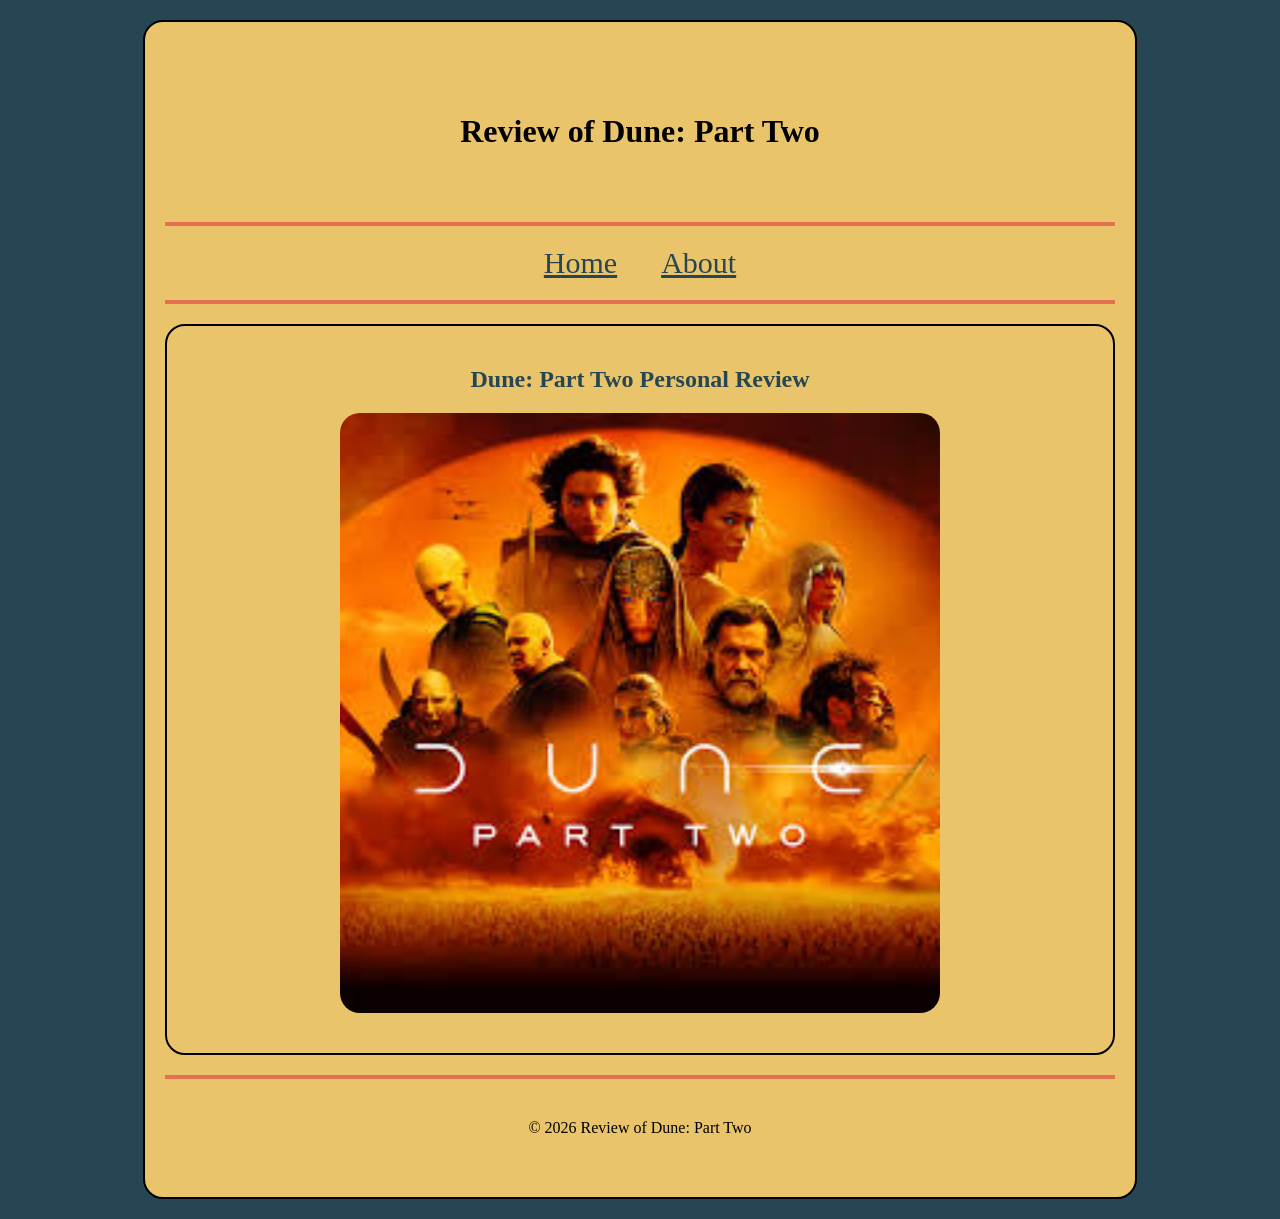
==== HTML5_css/index.html @ f8425419 "hihi" ====
<!DOCTYPE html>
<html lang="en">
<head>
    <meta charset="UTF-8">
    <meta name="viewport" content="width=device-width, initial-scale=1.0">
    <title>HTML5 and Intro to CSS</title>
    <link rel="stylesheet" href="css/styles.css">
</head>

<body>
    <div id="container">
        <header>
            <h1>Review of Dune: Part Two</h1>
        </header>

        <nav>
            <a href="index.html">Home</a>

            <a href="about.html">About</a>
        </nav>

        <main>
            <h2>Dune: Part Two Personal Review</h2>

            <p>

            </p>
            <img src="images/dune2img2.jpg" alt="Dune2IMG">
        </main>
        
        <footer>&copy; 2026 Review of Dune: Part Two</footer>
    </div>
</body>

</html>
---- HTML5_css/css/styles.css ----
body{
    background-color: #264653;
}

#container {
    background-color: #e9c46a;
    width: 950px;
    margin: 20px auto;
    border: 2px solid;
    padding: 20px;
    border-radius: 20px;

}

header {
    text-align: center;
    padding: 50px;

}

nav {
    text-align: center;
    border-top: 4px solid #E76F51;
    border-bottom: 4px solid #E76F51;
    padding: 20px 0;

}

nav a {
    color: #264653;
    font-size: 30px;
    margin: 0 20px;
}

nav a:hover {
    color: #264653;
    text-decoration: none;
}

main {
    margin: 20px auto;
    border: 2px solid;
    padding: 20px;
    border-radius: 20px;
}

main h2 {
    color: #264653;
    text-align: center;
}

main img {
    display: block;
    margin: 20px auto;
    width: 600px;
    border-radius: 20px;
}

footer {
    padding: 40px;
    text-align: center;
    border-top: 4px solid #E76F51;
}
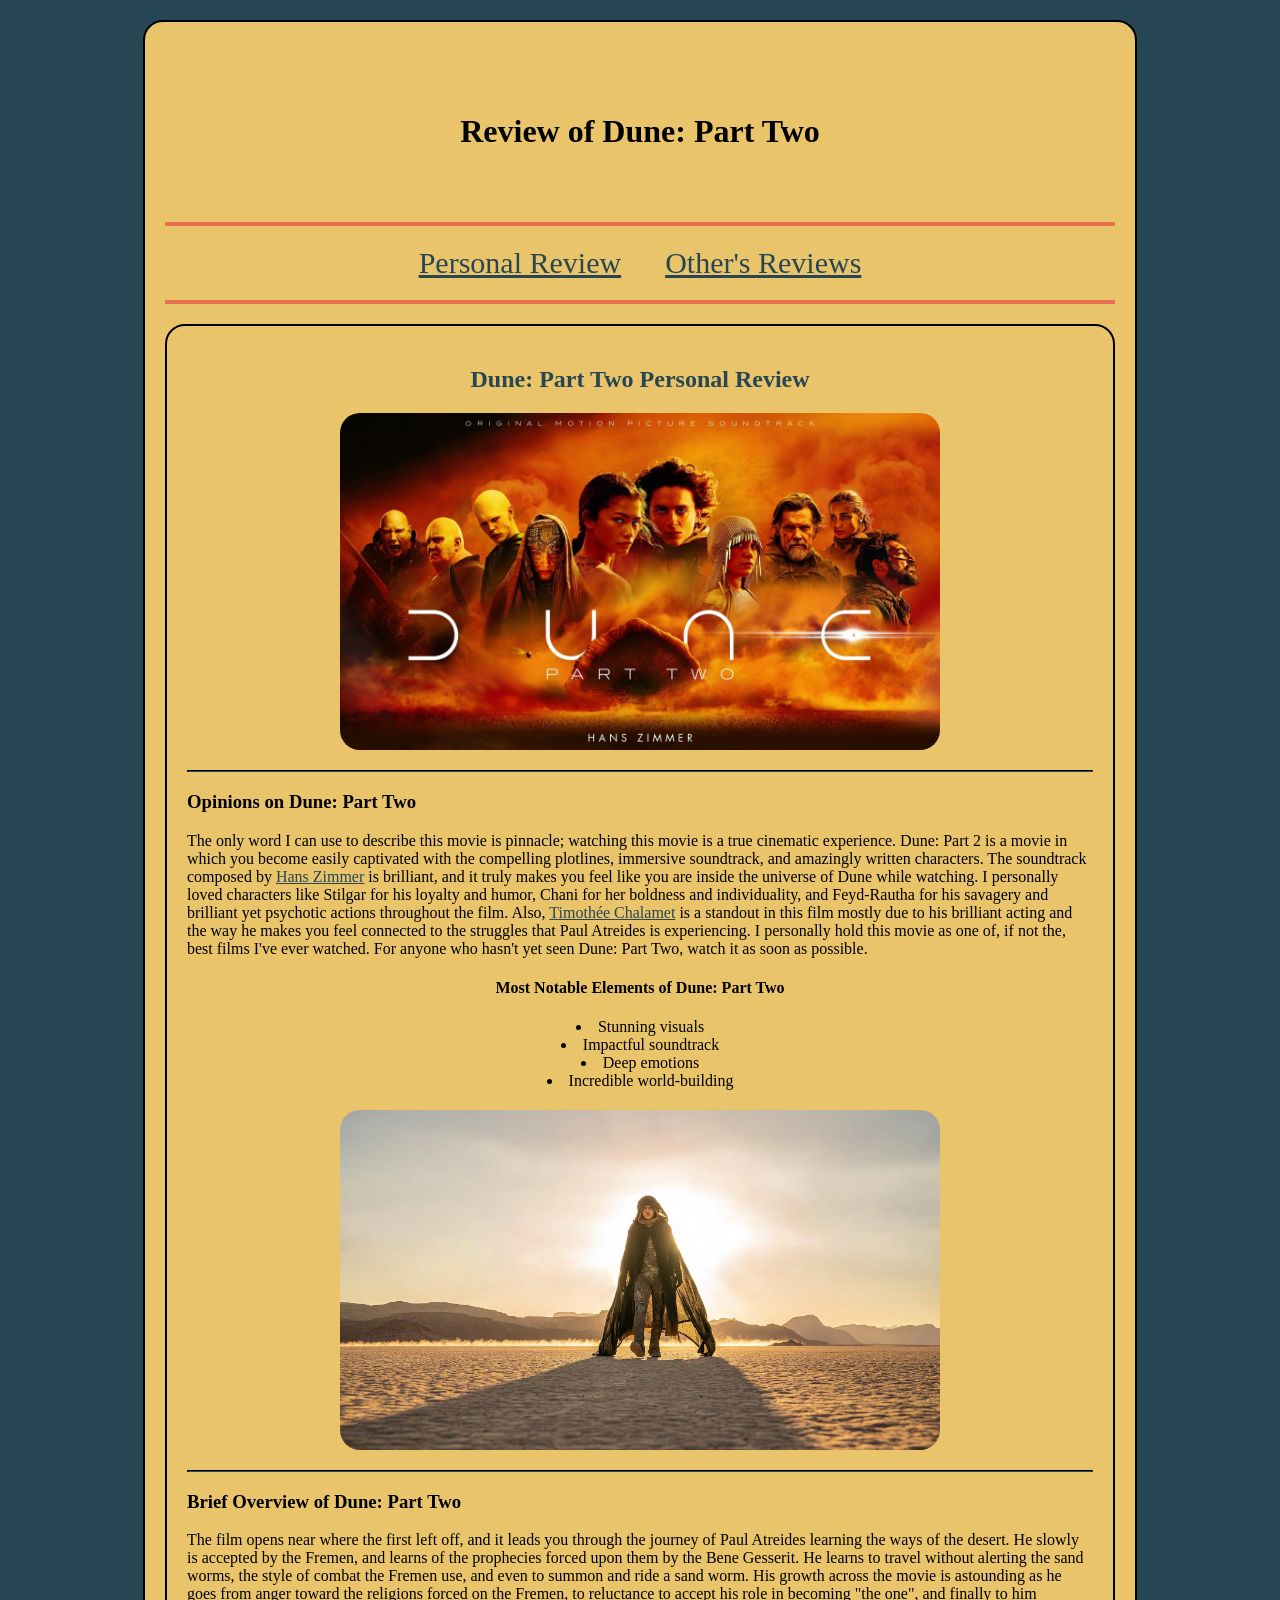
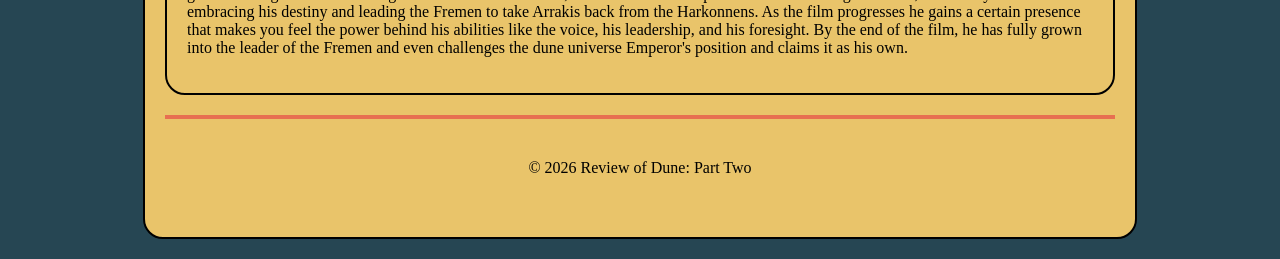
==== commit 6a881728: "jijij" ====
--- a/HTML5_css/index.html
+++ b/HTML5_css/index.html
@@ -14,18 +14,58 @@
         </header>
 
         <nav>
-            <a href="index.html">Home</a>
+            <a href="index.html">Personal Review</a>
 
-            <a href="about.html">About</a>
+            <a href="about.html">Other's Reviews</a>
         </nav>
 
         <main>
             <h2>Dune: Part Two Personal Review</h2>
 
+            <img src="images/dune2img2.jpg" alt="Dune2IMG">
+
+            <hr>
+
+            <h3>Opinions on Dune: Part Two</h3>
+
             <p>
+                The only word I can use to describe this movie is pinnacle; watching this movie is a true cinematic experience. 
+                Dune: Part 2 is a movie in which you become easily captivated with the compelling plotlines, immersive soundtrack,
+                and amazingly written characters. The soundtrack composed by <a href="https://en.wikipedia.org/wiki/Hans_Zimmer" target="_blank">Hans Zimmer</a> 
+                is brilliant, and it truly makes you feel 
+                like you are inside the universe of Dune while watching. I personally loved characters like Stilgar for his loyalty and 
+                humor, Chani for her boldness and individuality, and Feyd-Rautha for his savagery and brilliant yet psychotic actions throughout 
+                the film. Also, <a href="https://en.wikipedia.org/wiki/Timoth%C3%A9e_Chalamet" target="_blank">Timothée Chalamet</a> 
+                is a standout in this film mostly due to his brilliant acting and the way he makes you 
+                feel connected to the struggles that Paul Atreides is experiencing. I personally hold this movie as one of, if not the, 
+                best films I've ever watched. For anyone who hasn't yet seen Dune: Part Two, watch it as soon as possible.
+            </p>
 
+                <h4>Most Notable Elements of Dune: Part Two</h4>
+
+                <li>Stunning visuals</li>
+                <li>Impactful soundtrack</li>
+                <li>Deep emotions</li>
+                <li>Incredible world-building</li>
+
+            <img src="images/dune2img4.jpg" alt="Dune2IMG">
+            
+            <hr>
+
+            <h3>Brief Overview of Dune: Part Two</h3>
+
+            <p>
+                The film opens near where the first left off, and it leads you through the journey of
+                Paul Atreides learning the ways of the desert. He slowly is accepted by the Fremen, and learns
+                of the prophecies forced upon them by the Bene Gesserit. He learns to travel without alerting the sand worms, the style of
+                combat the Fremen use, and even to summon and ride a sand worm. His growth across the movie is astounding as he goes from anger
+                toward the religions forced on the Fremen, to reluctance to accept his role in becoming "the one", and finally to him
+                embracing his destiny and leading the Fremen to take Arrakis back from the Harkonnens. As the film progresses he gains a
+                certain presence that makes you feel the power behind his abilities like the voice, his leadership, and his foresight. 
+                By the end of the film, he has fully grown into the leader of the Fremen and even challenges the dune universe Emperor's 
+                position and claims it as his own.
             </p>
-            <img src="images/dune2img2.jpg" alt="Dune2IMG">
+
         </main>
         
         <footer>&copy; 2026 Review of Dune: Part Two</footer>
--- a/HTML5_css/css/styles.css
+++ b/HTML5_css/css/styles.css
@@ -49,6 +49,11 @@
     text-align: center;
 }
 
+hr {
+    border-color: #264653;
+    background-color: #264653;
+}
+
 main img {
     display: block;
     margin: 20px auto;
@@ -56,6 +61,19 @@
     border-radius: 20px;
 }
 
+h4 {
+    text-align: center;
+}
+
+li {
+    text-align: center;
+    list-style-position: inside;
+}
+
+a {
+    color: #264653;
+}
+
 footer {
     padding: 40px;
     text-align: center;
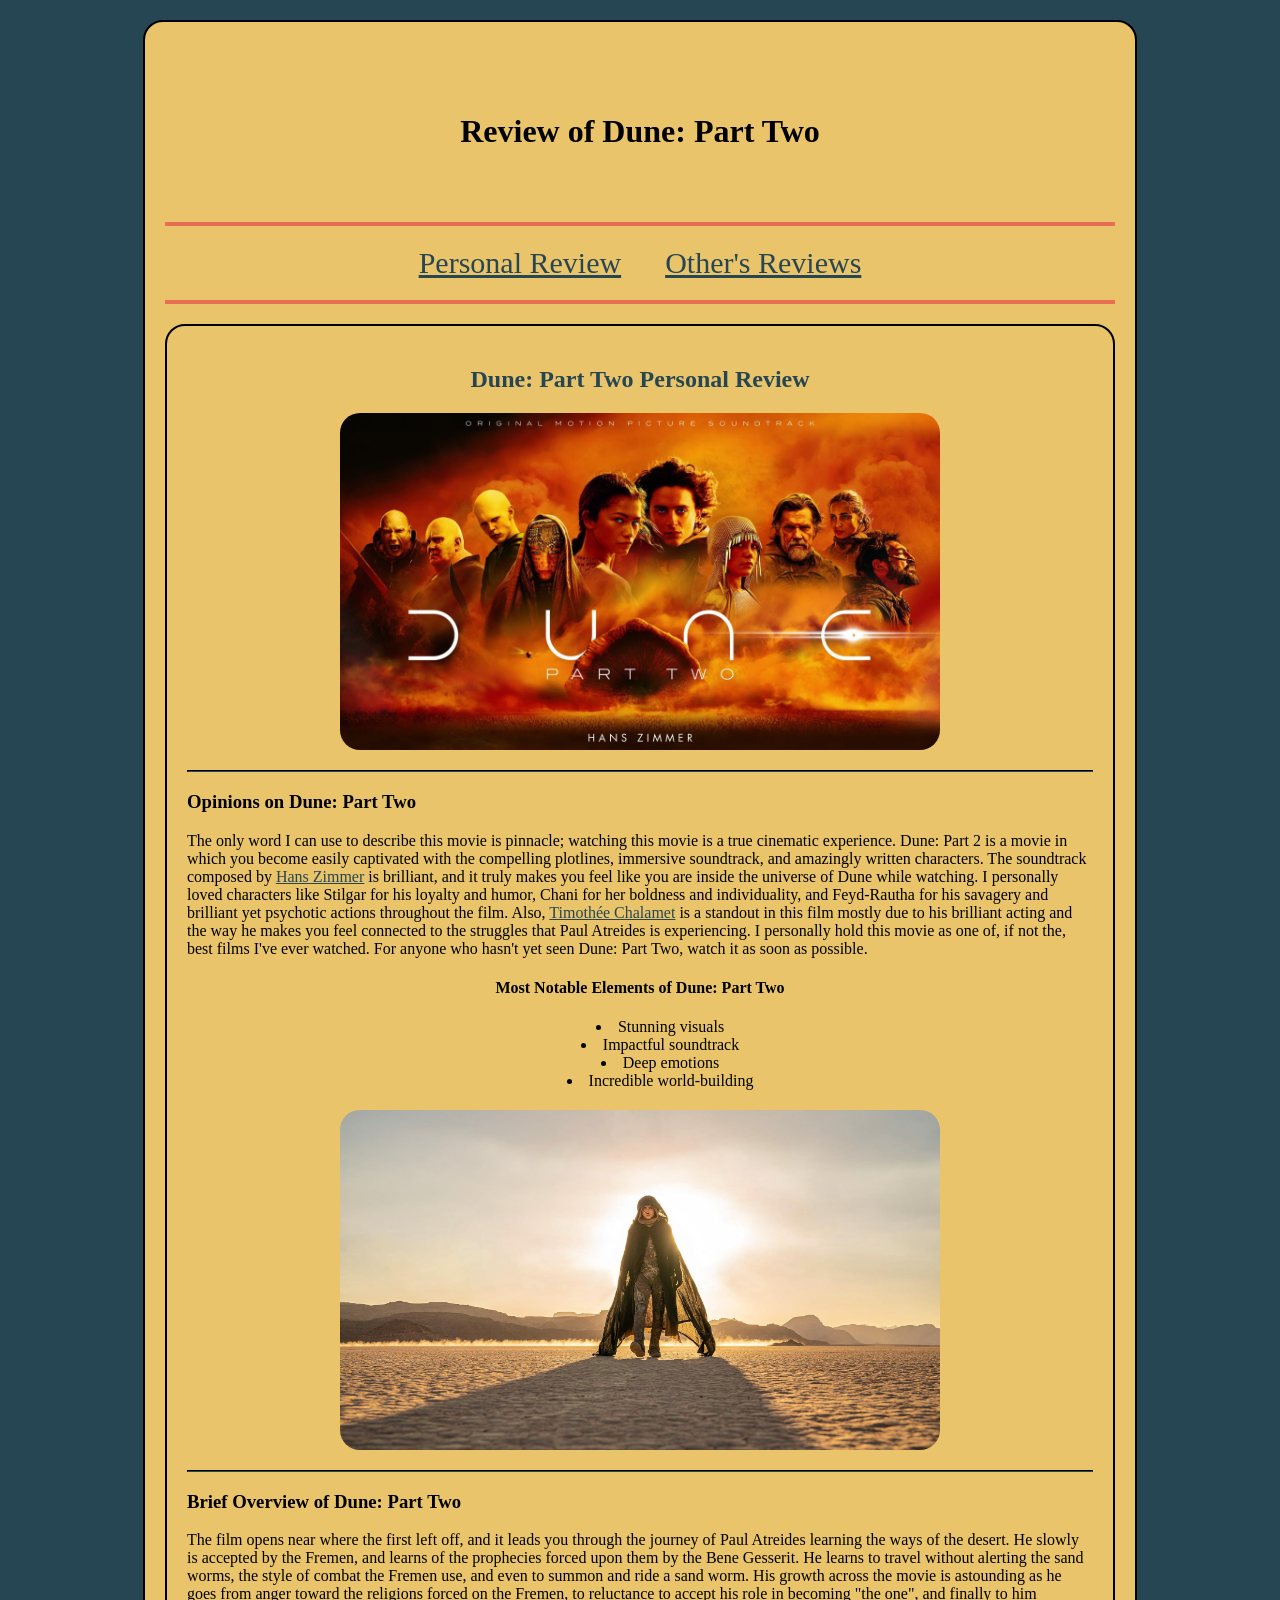
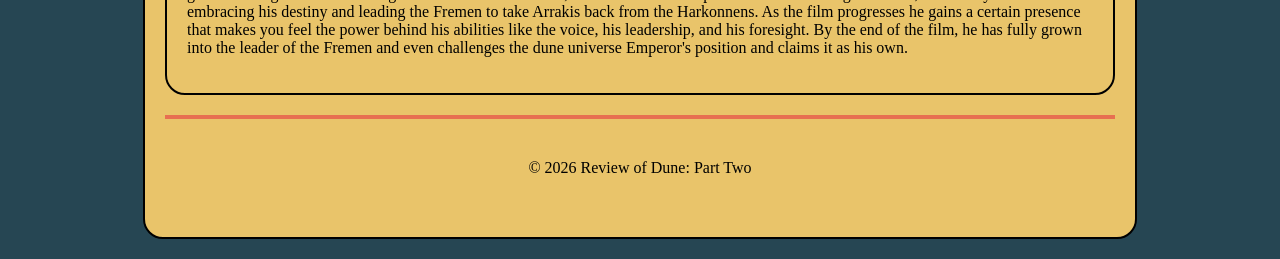
==== commit 9b9d2bbd: "Update index.html" ====
--- a/HTML5_css/index.html
+++ b/HTML5_css/index.html
@@ -43,11 +43,13 @@
 
                 <h4>Most Notable Elements of Dune: Part Two</h4>
 
-                <li>Stunning visuals</li>
-                <li>Impactful soundtrack</li>
-                <li>Deep emotions</li>
-                <li>Incredible world-building</li>
-
+                <ul>
+                    <li>Stunning visuals</li>
+                    <li>Impactful soundtrack</li>
+                    <li>Deep emotions</li>
+                    <li>Incredible world-building</li>
+                </ul>
+                
             <img src="images/dune2img4.jpg" alt="Dune2IMG">
             
             <hr>
